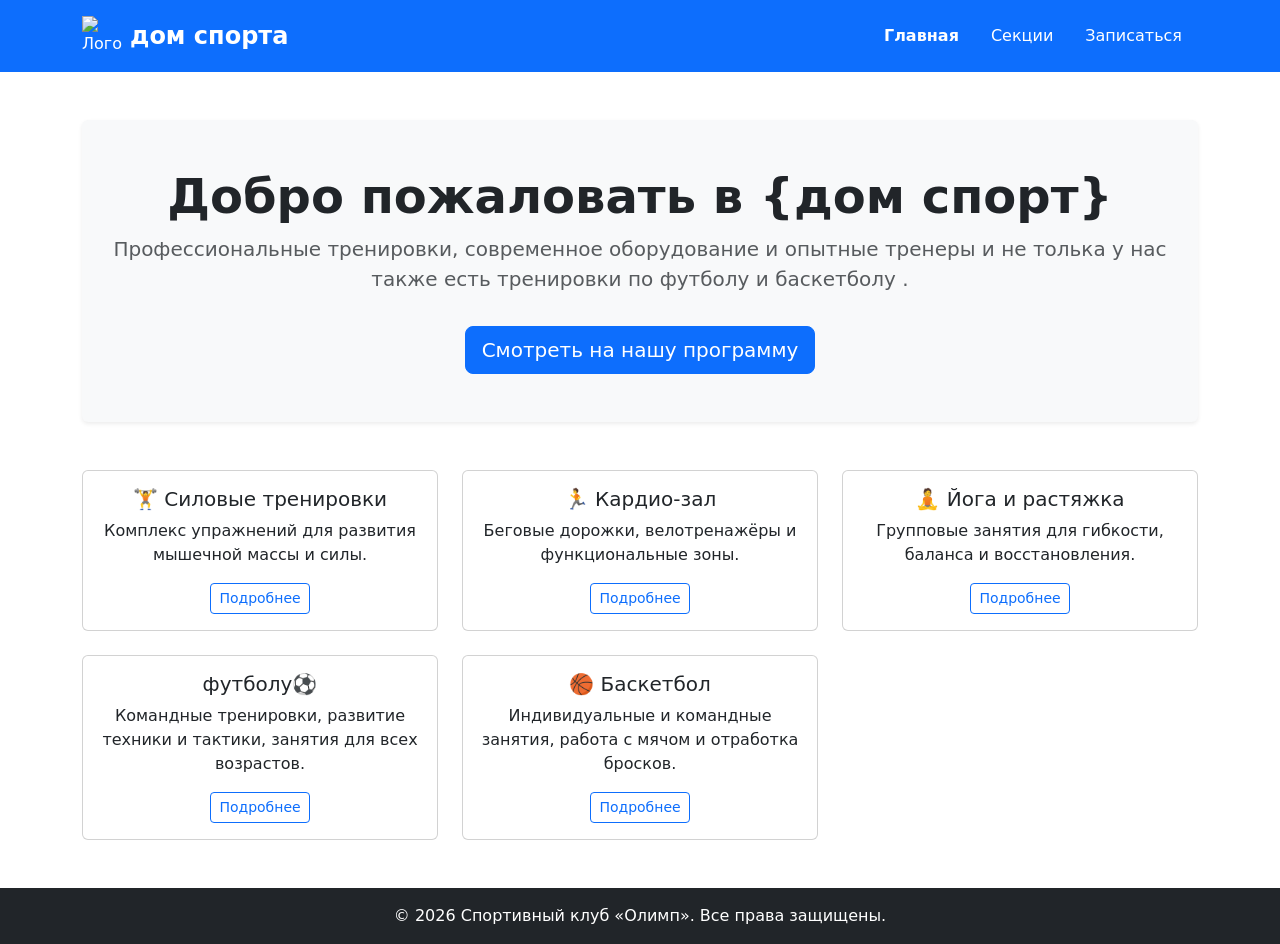
==== index.html @ f0ec3c2a "Add files via upload" ====
<!DOCTYPE html>
<html lang="ru">
<head>
    <meta charset="UTF-8">
    <meta name="viewport" content="width=device-width, initial-scale=1.0">
    <title>Спортивный клуб «Олимп» | Главная</title>
    <!-- Фавиконка -->
    <link rel="icon" href="https://cdn-icons-png.flaticon.com/512/2921/2921222.png" type="image/png">
    <!-- Bootstrap CSS -->
    <link href="https://cdn.jsdelivr.net/npm/bootstrap@5.3.3/dist/css/bootstrap.min.css" rel="stylesheet">
    <!-- Собственные стили -->
    <link rel="stylesheet" href="css/style.css">
</head>
<body>
    <!-- Шапка сайта -->
    <header class="bg-primary text-white py-3">
        <div class="container d-flex justify-content-between align-items-center">
            <!-- Логотип -->
            <a href="index.html" class="d-flex align-items-center text-decoration-none text-white">
                <img src="https://cdn-icons-png.flaticon.com/512/2921/2921222.png" alt="Логотип" width="40" class="me-2">
                <span class="fs-4 fw-bold"> дом спорта </span>
            </a>
            <!-- Меню навигации -->
            <nav>
                <ul class="nav">
                    <li class="nav-item"><a href="index.html" class="nav-link text-white fw-bold">Главная</a></li>
                    <li class="nav-item"><a href="list.html" class="nav-link text-white">Секции</a></li>
                    <li class="nav-item"><a href="form.html" class="nav-link text-white">Записаться</a></li>
                </ul>
            </nav>
        </div>
    </header>

    <!-- Основной контент -->
    <main class="container my-5">
        <section class="text-center py-5 bg-light rounded shadow-sm mb-5">
            <h1 class="display-5 fw-bold">Добро пожаловать в {дом спорт}  </h1>
            <p class="lead text-muted">Профессиональные тренировки, современное оборудование и опытные тренеры и не толька у нас также есть тренировки по футболу и баскетболу .</p>
            <a href="list.html" class="btn btn-primary btn-lg mt-3">Смотреть на нашу программу  </a>
        </section>

        <section class="row g-4">
            <div class="col-md-4">
                <div class="card h-100">
                    <div class="card-body text-center">
                        <h5 class="card-title">🏋️ Силовые тренировки </h5>
                        <p class="card-text">Комплекс упражнений для развития мышечной массы и силы.</p>
                        <a href="item.html" class="btn btn-outline-primary btn-sm">Подробнее</a>
                    </div>
                </div>
            </div>
            <div class="col-md-4">
                <div class="card h-100">
                    <div class="card-body text-center">
                        <h5 class="card-title">🏃 Кардио-зал</h5>
                        <p class="card-text">Беговые дорожки, велотренажёры и функциональные зоны.</p>
                        <a href="cardio.html" class="btn btn-outline-primary btn-sm">Подробнее</a>
                    </div>
                </div>
            </div>
            <div class="col-md-4">
                <div class="card h-100">
                    <div class="card-body text-center">
                        <h5 class="card-title">🧘 Йога и растяжка</h5>
                        <p class="card-text">Групповые занятия для гибкости, баланса и восстановления.</p>
                        <a href="yoga.html" class="btn btn-outline-primary btn-sm">Подробнее</a>
                    </div>
                </div>
            </div>
			 <div class="col-md-4">
                <div class="card h-100">
                    <div class="card-body text-center">
                        <h5 class="card-title">футболу⚽ </h5>
                        <p class="card-text">Командные тренировки, развитие техники и тактики, занятия для всех возрастов.</p>

<a href="football.html" class="btn btn-outline-primary btn-sm">Подробнее</a>                    </div>
					
                </div>
            </div>
	<div class="col-md-4">
    <div class="card h-100">
        <div class="card-body text-center">
            <h5 class="card-title">🏀 Баскетбол</h5>
            <p class="card-text">Индивидуальные и командные занятия, работа с мячом и отработка бросков.</p>
            <a href="basketball.html" class="btn btn-outline-primary btn-sm">Подробнее</a>
        </div>
    </div>
</div>
        </section>
		
    </main>

    <!-- Подвал сайта -->
    <footer class="bg-dark text-white text-center py-3 mt-5">
        <p class="mb-0">&copy; 2026 Спортивный клуб «Олимп». Все права защищены.</p>
    </footer>

    <script src="https://cdn.jsdelivr.net/npm/bootstrap@5.3.3/dist/js/bootstrap.bundle.min.js"></script>
</body>
</html>
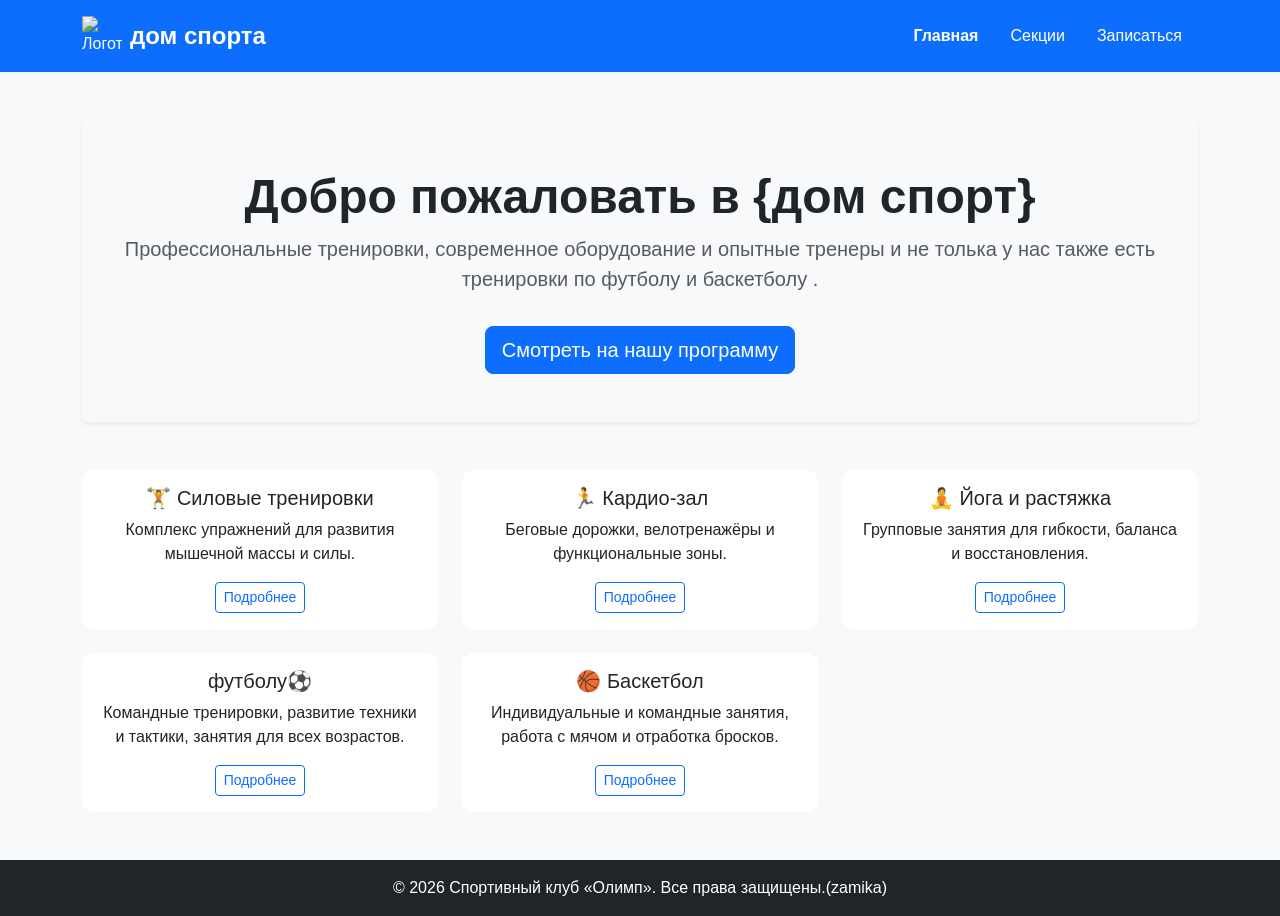
==== commit d48d27fa: "Update index.html" ====
--- a/index.html
+++ b/index.html
@@ -92,9 +92,9 @@
 
     <!-- Подвал сайта -->
     <footer class="bg-dark text-white text-center py-3 mt-5">
-        <p class="mb-0">&copy; 2026 Спортивный клуб «Олимп». Все права защищены.</p>
+        <p class="mb-0">&copy; 2026 Спортивный клуб «Олимп». Все права защищены.(zamika)</p>
     </footer>
 
     <script src="https://cdn.jsdelivr.net/npm/bootstrap@5.3.3/dist/js/bootstrap.bundle.min.js"></script>
 </body>
-</html>+</html>
--- a/css/style.css
+++ b/css/style.css
@@ -0,0 +1,52 @@
+/* ===========================
+   Пользовательские стили сайта
+   Тема: Спортивный клуб «Олимп»
+   =========================== */
+
+/* Общие стили для body */
+body {
+    font-family: 'Segoe UI', Tahoma, Geneva, Verdana, sans-serif;
+    background-color: #f8f9fa;
+    color: #212529;
+}
+
+/* Шапка сайта (Header) */
+.site-header {
+    border-bottom: 3px solid #0a58ca;
+}
+
+/* Карточки с эффектом при наведении */
+.card {
+    border: none;
+    border-radius: 12px;
+    transition: transform 0.3s ease, box-shadow 0.3s ease;
+}
+
+.card:hover {
+    transform: translateY(-5px);
+    box-shadow: 0 10px 20px rgba(0, 0, 0, 0.12) !important;
+}
+
+/* Кнопки */
+.btn-primary {
+    border-radius: 8px;
+    font-weight: 500;
+}
+
+/* Подвал сайта (Footer) */
+.site-footer {
+    border-top: 3px solid #0a58ca;
+}
+
+/* Адаптация таблиц для мобильных */
+.table-responsive {
+    border-radius: 8px;
+    overflow: hidden;
+}
+
+/* Хлебные крошки */
+.breadcrumb {
+    background-color: transparent;
+    padding: 0;
+    margin-bottom: 1.5rem;
+}
